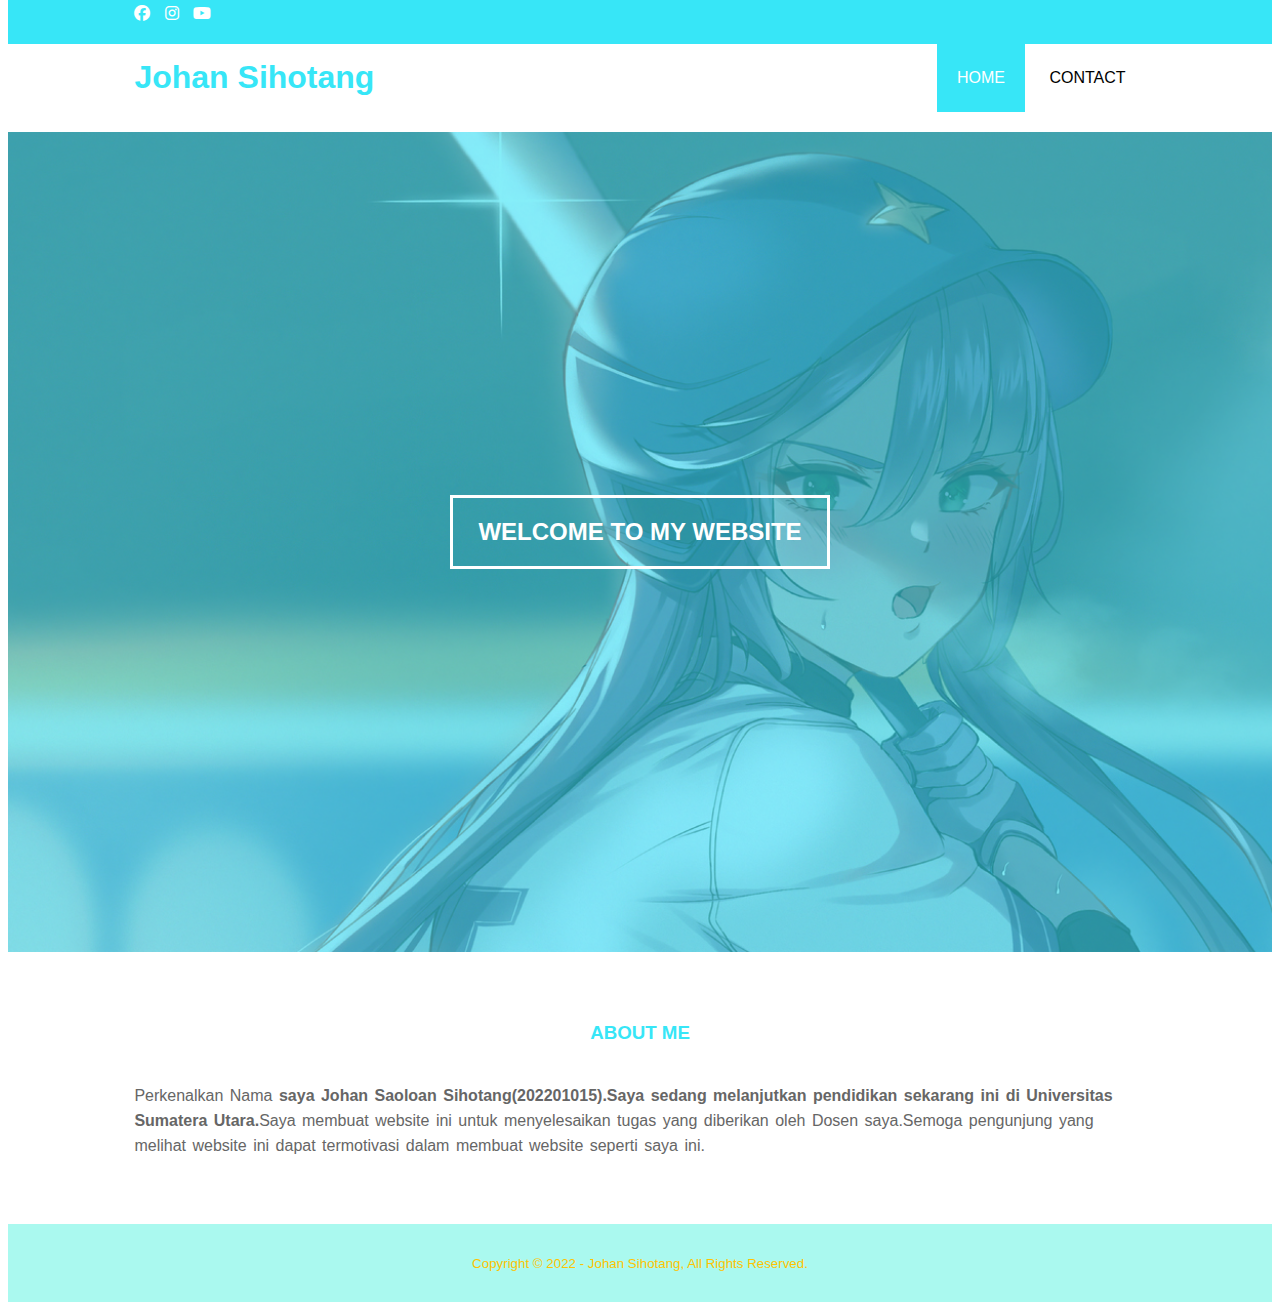
==== index.html @ 78438af4 "first commit" ====
<!DOCTYPE html>
<html lang="en">

<head>
    <meta charset="UTF-8">
    <meta http-equiv="X-UA-Compatible" content="IE=edge">
    <meta name="viewport" content="width=device-width, initial-scale=1.0">
    <title>Johan Saoloan Sihotang.</title>
    <link rel="stylesheet" type="text/css" href="css/style.css">
    <link rel="stylesheet" type="text/css" href="https://cdnjs.cloudflare.com/ajax/libs/font-awesome/6.2.0/css/all.min.css" </head>

    <body>
        <!-- header -->
        <div class="medsos">
            <div class="container">
                <ul>
                    <li>
                        <a href="#"><i class="fa-brands fa-facebook"></i></i></a>
                    </li>
                    <li>
                        <a href="#"><i class="fa-brands fa-instagram"></i></i></a>
                    </li>
                    <li>
                        <a href="#"><i class="fa-brands fa-youtube"></i></i></a>
                    </li>
                </ul>
            </div>
        </div>
        <header>
            <div class="container">
                <h1>
                    <a href="index.html"></a>Johan Sihotang</h1>
                <ul>
                    <li class="active"><a href="index.html">HOME</a></li>
                    <li><a href="contact.html">CONTACT</a></li>
                </ul>
            </div>
        </header>

        <!-- banner -->
        <section class="banner">
            <h2>WELCOME TO MY WEBSITE</h2>
        </section>
        <!-- about -->
        <section class="about">
            <div class="container">
                <h3>ABOUT ME</h3>
                <p>Perkenalkan Nama<strong> saya Johan Saoloan Sihotang(202201015).Saya sedang melanjutkan pendidikan sekarang ini di Universitas Sumatera Utara.</strong>Saya membuat website ini untuk menyelesaikan tugas yang diberikan oleh Dosen saya.Semoga
                    pengunjung yang melihat website ini dapat termotivasi dalam membuat website seperti saya ini.</p>
            </div>
        </section>

        <!-- footer -->
        <footer>
            <div class="container">
                <small> Copyright &copy; 2022 - Johan Sihotang, All Rights Reserved.</small>
            </div>
        </footer>

    </body>

</html>
---- css/style.css ----
* {
    padding: 0;
    margin-top: 0;
    font-family: sans-serif;
}

a {
    color: inherit;
    text-decoration: none;
}

.medsos {
    padding: 5px 0;
    background-color: #37E6F7;
}

.medsos ul li {
    display: inline-block;
    color: white;
    margin-right: 10px;
}

.container {
    width: 80%;
    margin: 0 auto;
}

.container:after {
    content: " ";
    display: block;
    clear: both;
}

header {}

header h1 {
    float: left;
    padding: 15px 0px;
    color: #37E6F7;
}

header ul {
    float: right;
}

header ul li {
    display: inline-block;
}

header ul li a {
    padding: 25px 20px;
    display: inline-block;
}

header ul li a:hover {
    background-color: #37E6F7;
    color: #fff;
}

.active {
    background-color: #37E6F7;
    color: #fff;
}

.banner {
    height: 80vh;
    border: #fff;
    background-image: url(../img/banner.jpg);
    background-size: cover;
    position: relative;
    display: flex;
    justify-content: center;
    align-items: center;
}

.banner:after {
    content: " ";
    display: block;
    position: absolute;
    top: 0;
    left: 0;
    right: 0;
    bottom: 0;
    background-color: rgba(55, 230, 247, .6);
}

.banner h2 {
    color: #fff;
    z-index: 1;
    padding: 20px 25px;
    border: 3px solid #fff;
}

section {
    padding: 50px 0;
}

section h3 {
    text-align: center;
    padding: 20px 0;
    color: #37E6F7;
}

.about p {
    color: #666;
    word-spacing: 2px;
    line-height: 25px;
}

.contact {
    background-color: #B3FAE9;
}

footer {
    padding: 30px 0;
    background-color: #AAF9EF;
    color: #FFC300;
    text-align: center;
}
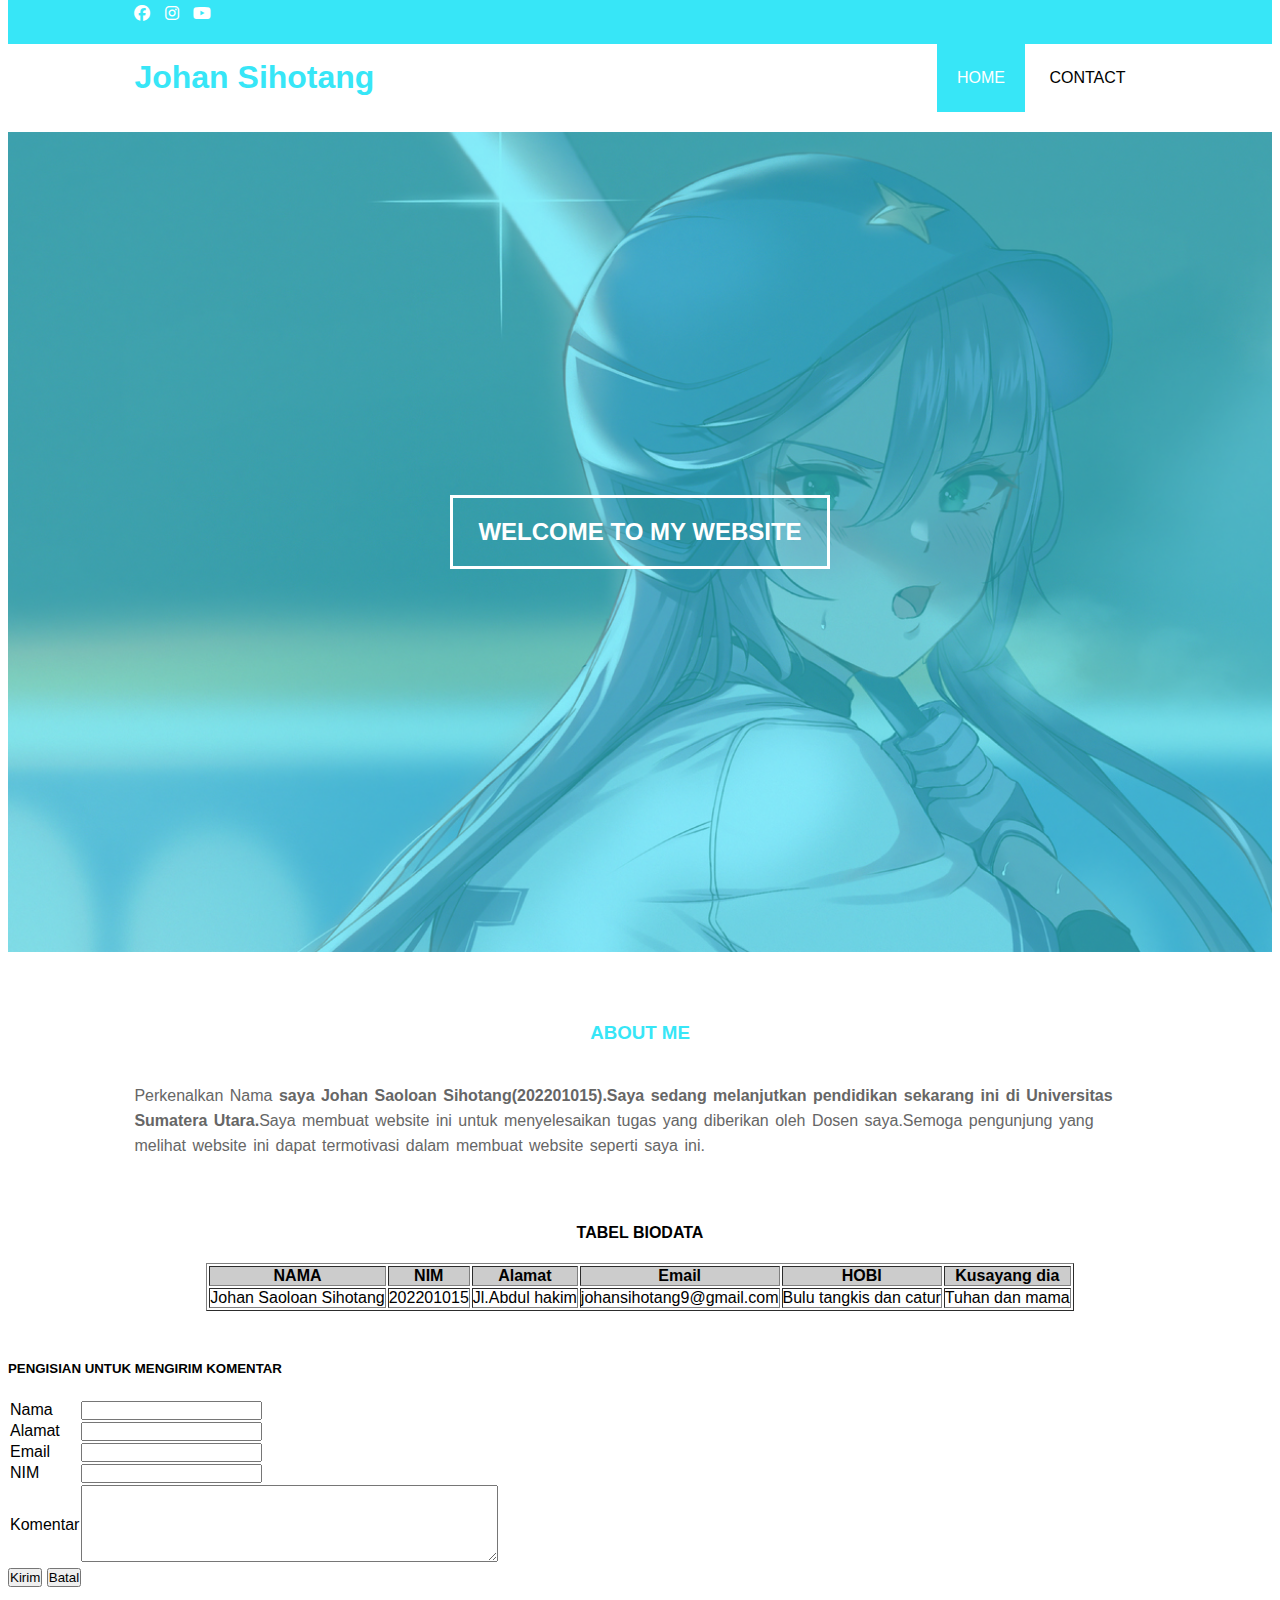
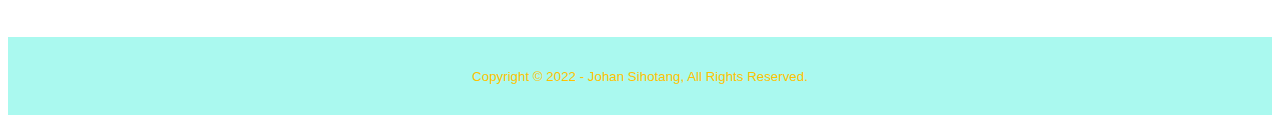
==== commit 3d2c329a: "mengubah isi" ====
--- a/index.html
+++ b/index.html
@@ -50,6 +50,63 @@
             </div>
         </section>
 
+        <center>
+            <h4>TABEL BIODATA</h4>
+
+            <table border="1" witdh="80%" style="border-collapsse: collapse;">
+                <tr bgcolor="#ccc">
+                    <th>NAMA</th>
+                    <th>NIM</th>
+                    <th>Alamat</th>
+                    <th>Email</th>
+                    <th>HOBI</th>
+                    <th>Kusayang dia</th>
+                </tr>
+                <tr>
+                    <td align="center">Johan Saoloan Sihotang</td>
+                    <td>202201015</td>
+                    <td>Jl.Abdul hakim</td>
+                    <td>johansihotang9@gmail.com</td>
+                    <td>Bulu tangkis dan catur</td>
+                    <td>Tuhan dan mama</td>
+                </tr>
+            </table>
+        </center>
+
+        <section>
+            <h5>PENGISIAN UNTUK MENGIRIM KOMENTAR</h5>
+            <form>
+                <table>
+                    <tr>
+                        <td>Nama</td>
+                        <td><input type="text" name="nama"></td>
+                    </tr>
+
+                    <tr>
+                        <td>Alamat</td>
+                        <td><input type="text" name="alamat"></td>
+                    </tr>
+
+                    <tr>
+                        <td>Email</td>
+                        <td><input type="text" name="email"></td>
+                    </tr>
+
+                    <tr>
+                        <td>NIM</td>
+                        <td><input type="text" name="NIM">
+                        </td>
+                    </tr>
+                    <tr>
+                        <td>Komentar</td>
+                        <td><textarea name="pesan" cols="50" rows="5"></textarea></td>
+                    </tr>
+                </table>
+            </form>
+            <button type="submit">Kirim</button>
+            <button type="submit">Batal</button>
+        </section>
+
         <!-- footer -->
         <footer>
             <div class="container">
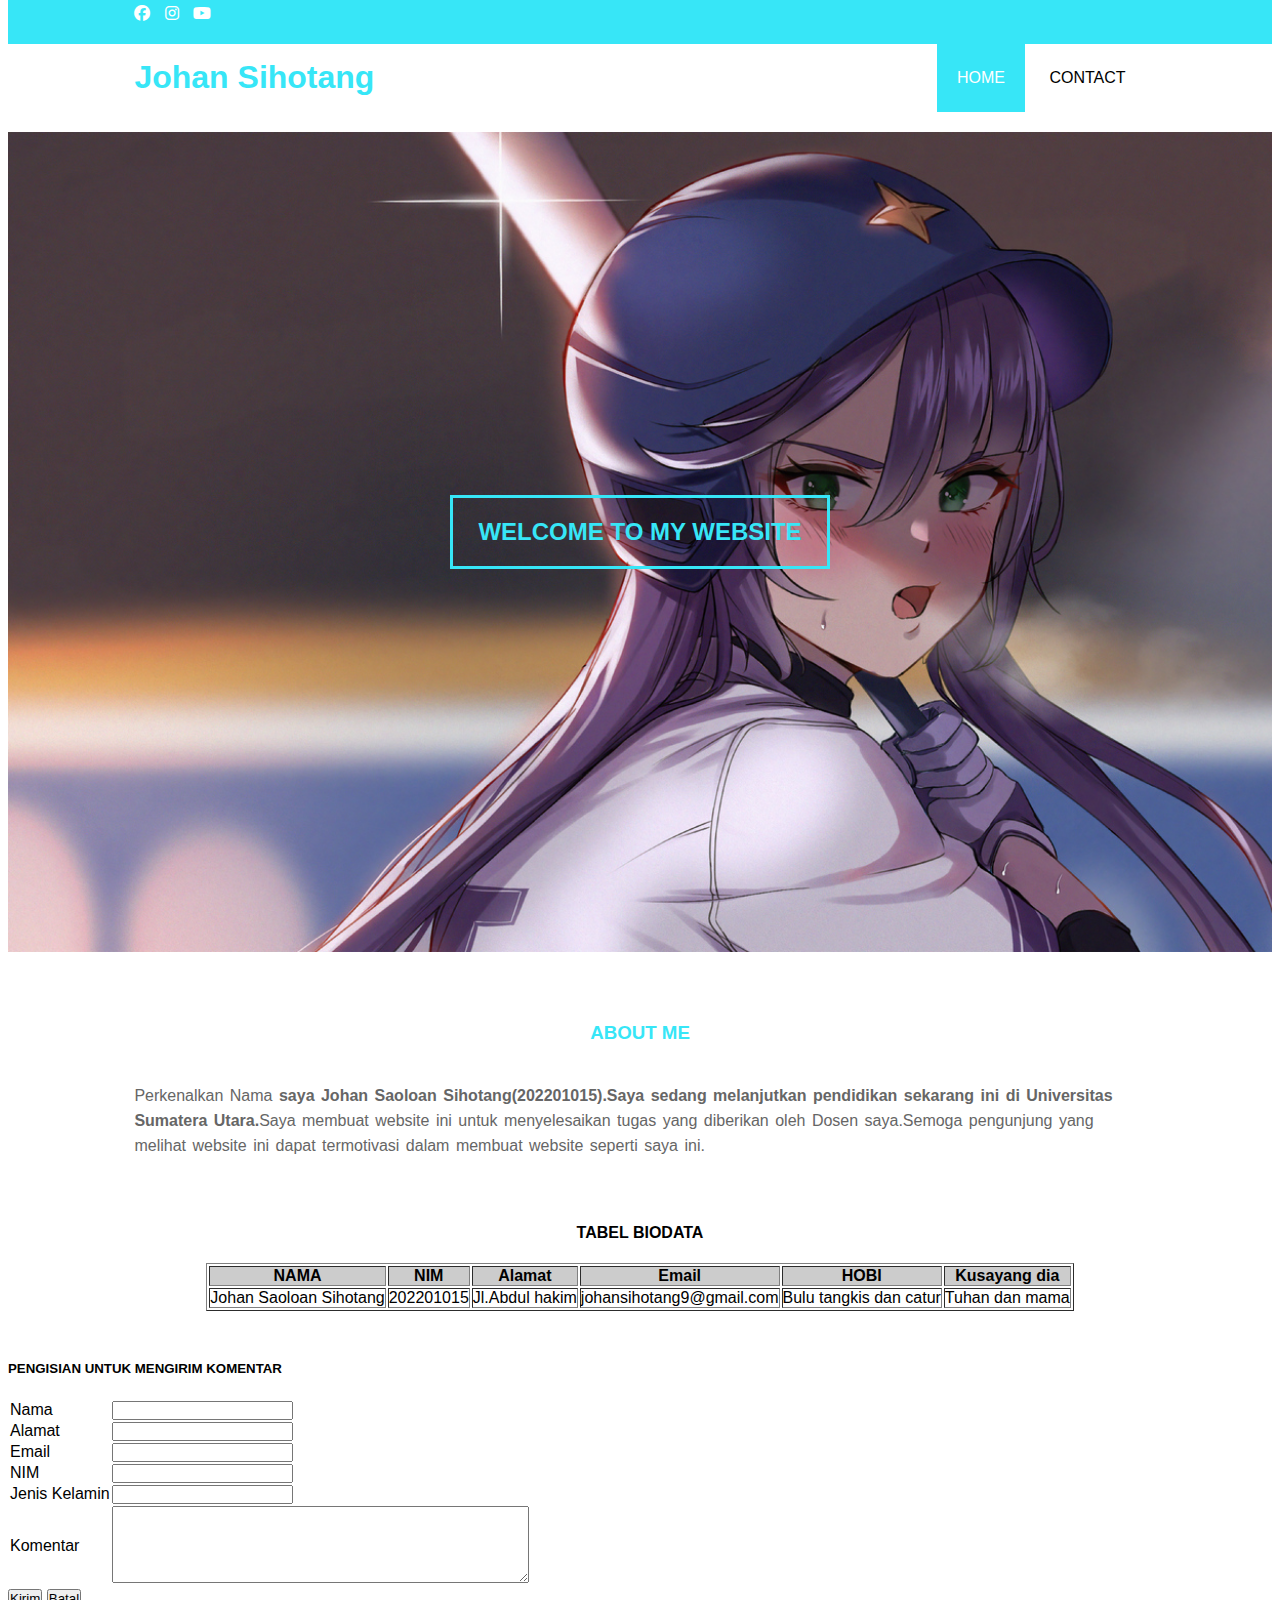
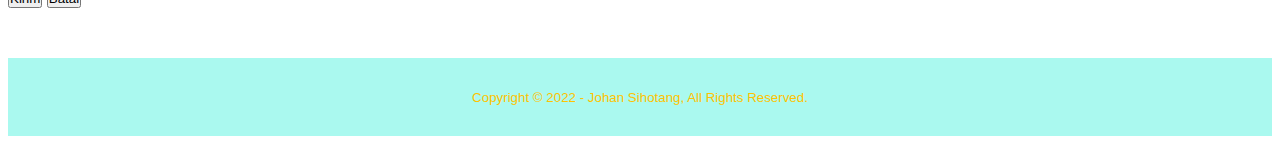
==== commit 6ff11ee1: "mengubah file" ====
--- a/index.html
+++ b/index.html
@@ -15,13 +15,13 @@
             <div class="container">
                 <ul>
                     <li>
-                        <a href="#"><i class="fa-brands fa-facebook"></i></i></a>
+                        <a href="https://www.facebook.com/tohang.jo"><i class="fa-brands fa-facebook"></i></i></a>
                     </li>
                     <li>
                         <a href="#"><i class="fa-brands fa-instagram"></i></i></a>
                     </li>
                     <li>
-                        <a href="#"><i class="fa-brands fa-youtube"></i></i></a>
+                        <a href="https://youtube.com/shorts/ACe8eJclA9I?feature=share"><i class="fa-brands fa-youtube"></i></i></a>
                     </li>
                 </ul>
             </div>
@@ -97,6 +97,12 @@
                         <td><input type="text" name="NIM">
                         </td>
                     </tr>
+
+                    <tr>
+                        <td>Jenis Kelamin</td>
+                        <td><input type="text" name="Jenis kelamin"></td>
+                    </tr>
+
                     <tr>
                         <td>Komentar</td>
                         <td><textarea name="pesan" cols="50" rows="5"></textarea></td>
--- a/css/style.css
+++ b/css/style.css
@@ -53,8 +53,8 @@
 }
 
 header ul li a:hover {
-    background-color: #37E6F7;
-    color: #fff;
+    background-color: #fff;
+    color: #37E6F7;
 }
 
 .active {
@@ -64,7 +64,7 @@
 
 .banner {
     height: 80vh;
-    border: #fff;
+    border: #37E6F7;
     background-image: url(../img/banner.jpg);
     background-size: cover;
     position: relative;
@@ -81,14 +81,13 @@
     left: 0;
     right: 0;
     bottom: 0;
-    background-color: rgba(55, 230, 247, .6);
 }
 
 .banner h2 {
-    color: #fff;
+    color: #37E6F7;
     z-index: 1;
     padding: 20px 25px;
-    border: 3px solid #fff;
+    border: 3px solid #37E6F7;
 }
 
 section {
